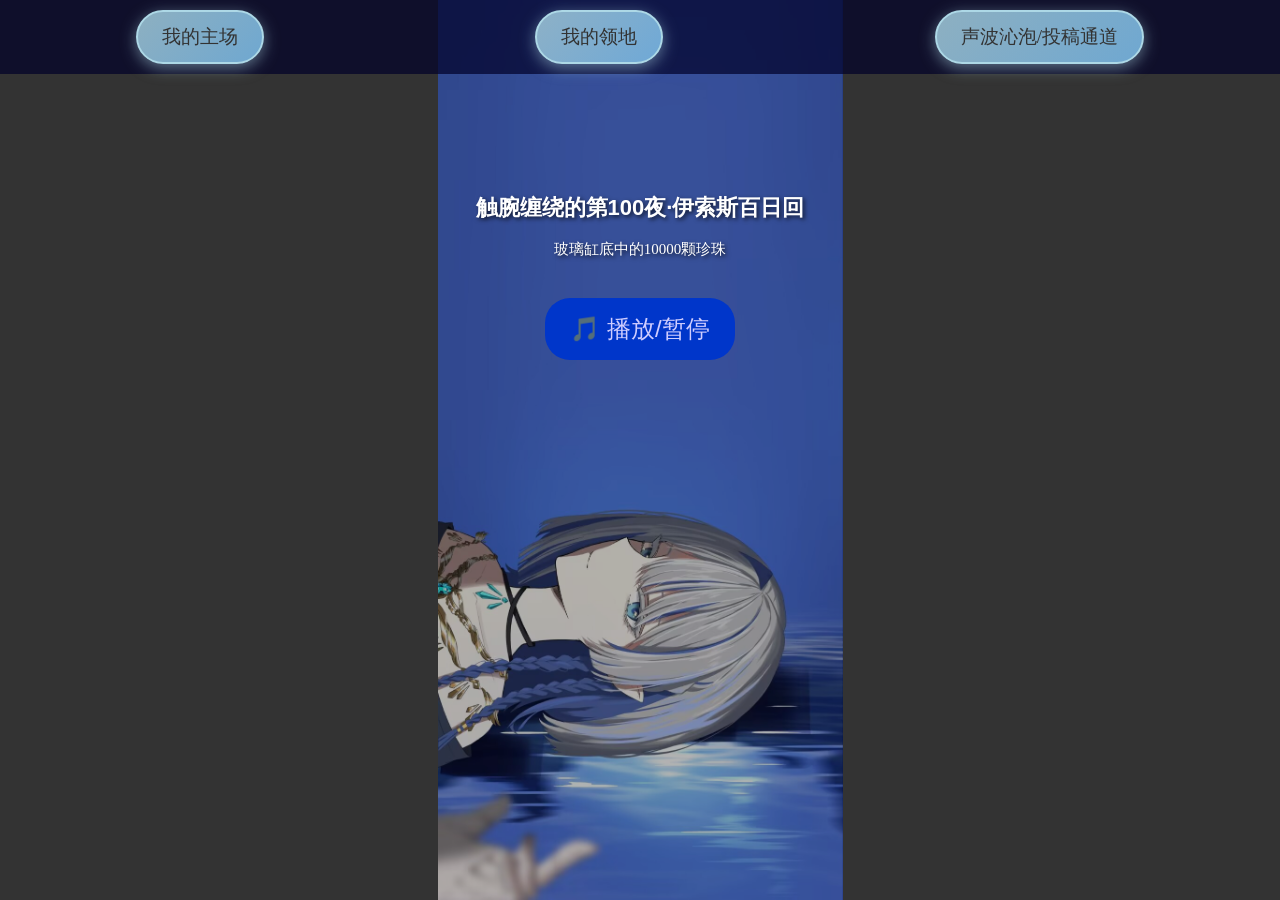
==== index.html @ 1dc284d5 "Add files via upload" ====
<!DOCTYPE html>
<html>
<head>
    <meta charset="UTF-8">
    <title>Isoth</title>
    <link rel="stylesheet" href="style.css">
</head>
<body>
    <!-- 导航按钮 -->
    <div class="nav-buttons">
        <a href="https://live.bilibili.com/1742801661/?live_from=86001" class="nav-button">我的主场</a>
        <a href="https://space.bilibili.com/3546723064482658" class="nav-button">我的领地</a>
        <a href="https://pome.vip/ISOTH910" class="nav-button">声波沁泡/投稿通道</a>
    </div>

    <!-- 背景图片 -->
    <div class="background"></div>

    <!-- 内容容器 -->
    <div class="content">
        <h1 class="title">触腕缠绕的第100夜·伊索斯百日回</h1>
        <p class="text">玻璃缸底中的10000颗珍珠</p>
        
        <!-- 音乐播放器 -->
        <div class="music-control">
            <audio id="bgm" loop>
                <source src="music.mp3" type="audio/mpeg">
                您的浏览器不支持音频播放
            </audio>
            <button onclick="toggleMusic()">🎵 播放/暂停</button>
        </div>
    </div>

    <script>
        // 控制音乐播放
        function toggleMusic() {
            const audio = document.getElementById("bgm");
            if (audio.paused) {
                audio.play();
            } else {
                audio.pause();
            }
        }

        // 动态调整字体大小
        function adjustFontSize() {
            const background = document.querySelector('.background');
            const title = document.querySelector('.title');
            const text = document.querySelector('.text');
            
            // 仅针对电脑端横屏(宽度>=1024px)
            if (window.innerWidth >= 1024) {
                const bgWidth = background.offsetWidth;
                const bgHeight = background.offsetHeight;
                const ratio = bgWidth / bgHeight;
                
                // 根据背景图片比例调整字体大小
                if (ratio > 1.5) {
                    title.style.fontSize = '20px';
                    text.style.fontSize = '14px';
                } else if (ratio > 1.2) {
                    title.style.fontSize = '22px';
                    text.style.fontSize = '15px';
                }
            }
        }
        
        // 页面加载和窗口大小变化时执行
        window.addEventListener('load', adjustFontSize);
        window.addEventListener('resize', adjustFontSize);
    </script>
</body>
</html>
---- style.css ----
/* 背景图片全屏覆盖 */
body {
    margin: 0;
    height: 100vh;
    overflow: hidden;
}

.background {
    position: fixed;
    top: 0;
    left: 0;
    width: 100%;
    height: 100%;
    background: url('bg.jpg') no-repeat center center;
    background-size: cover;
    filter: brightness(0.7); /* 降低背景亮度，提高文字可读性 */
    z-index: -1;
}

/* 电脑端适配 */
@media (min-width: 1024px) {
    .background {
        background-size: contain;
        background-color: rgba(0,0,0,0.8);
    }
    
    .content {
        padding-top: 5vh;
        max-width: 400px;
        margin: 0 auto;
    }
    
    .title {
        font-size: 24px;
        line-height: 1.2;
        margin-bottom: 2vh;
        max-width: 80%;
    }
    
    .text {
        font-size: 16px;
        line-height: 1.4;
        max-width: 80%;
    }
    
    .nav-button {
        padding: 6px 12px;
        font-size: 0.9em;
        margin: 0 10px;
    }
}

/* 内容居中 */
.content {
    position: relative;
    text-align: center;
    padding-top: 20vh;
    padding-bottom: 20vh;
    color: white;
    text-shadow: 2px 2px 4px rgba(0,0,0,0.7);
}

.title {
    font-size: 3rem;
    font-family: 'Arial', sans-serif;
    line-height: 1.2;
    max-width: 100%;
}

.text {
    font-size: 2rem;
    margin: 2vh auto;
    max-width: 100%;
    line-height: 1.4;
}

/* 导航按钮样式 */
.nav-buttons {
    position: fixed;
    top: 0;
    left: 0;
    width: 100%;
    display: flex;
    justify-content: space-around;
    padding: 10px 0;
    background: rgba(0, 0, 40, 0.7);
    z-index: 100;
}

.nav-button {
    padding: 12px 24px;
    margin: 0;
    font-size: 1.2em;
    background: linear-gradient(135deg, rgba(173, 216, 230, 0.8), rgba(135, 206, 250, 0.8));
    border: 2px solid #add8e6;
    border-radius: 30px;
    color: #333;
    text-decoration: none;
    transition: all 0.3s ease;
    box-shadow: 0 4px 15px rgba(173, 216, 230, 0.5);
}

.nav-button:hover {
    background: linear-gradient(135deg, rgba(135, 206, 250, 0.8), rgba(173, 216, 230, 0.8));
    transform: translateY(-3px);
    box-shadow: 0 6px 20px rgba(135, 206, 250, 0.7);
}

/* 音乐按钮样式 */
.music-control button {
    padding: 15px 25px;
    font-size: 1.5em;
    background: rgb(0, 54, 202);
    border: none;
    border-radius: 25px;
    color: rgba(207, 205, 255, 0.999);
    cursor: pointer;
    margin-top: 20px;
}

/* 手机竖屏适配 */
@media (max-width: 768px) and (orientation: portrait) {
    .title {
        font-size: 3.5rem;
    }
    
    .text {
        font-size: 2.5rem;
    }
    
    .music-control button {
        padding: 20px 30px;
        font-size: 2em;
    }
    
    .nav-button {
        padding: 25px 35px;
        font-size: 1.8em;
        margin: 0 5px;
    }
}
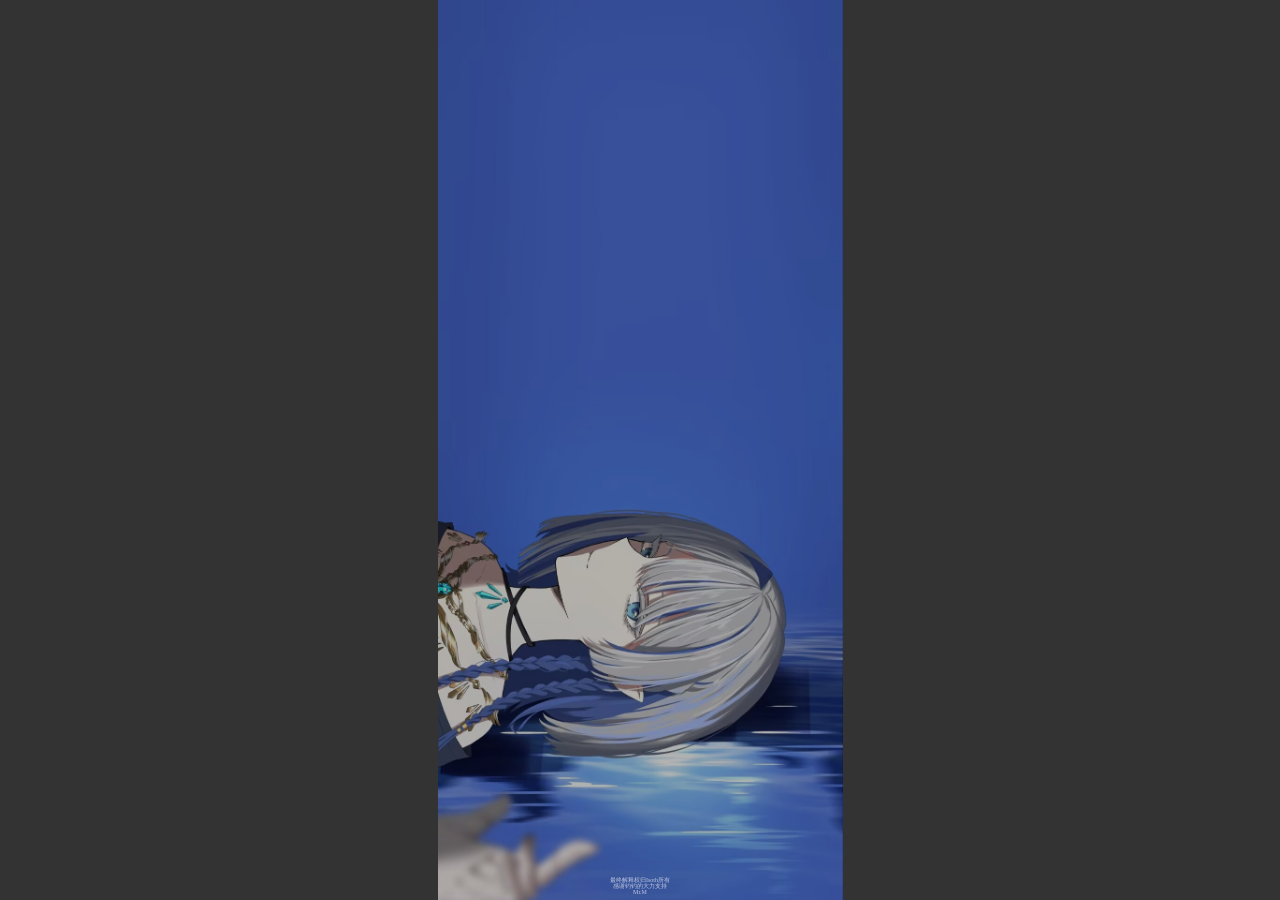
==== commit 3f8faecb: "Add files via upload" ====
--- a/index.html
+++ b/index.html
@@ -2,14 +2,20 @@
 <html>
 <head>
     <meta charset="UTF-8">
-    <title>Isoth</title>
+    <meta name="viewport" content="width=device-width, initial-scale=1.0">
+    <title>Mommy and the Queen: Isoth</title>
     <link rel="stylesheet" href="style.css">
 </head>
 <body>
+    <!-- 加载动画 -->
+    <div class="loader">
+        <div class="loader-inner"></div>
+    </div>
+    
     <!-- 导航按钮 -->
     <div class="nav-buttons">
-        <a href="https://live.bilibili.com/1742801661/?live_from=86001" class="nav-button">我的主场</a>
-        <a href="https://space.bilibili.com/3546723064482658" class="nav-button">我的领地</a>
+        <a href="https://live.bilibili.com/1742801661/?live_from=86001" class="nav-button">出没海域</a>
+        <a href="https://space.bilibili.com/3546723064482658" class="nav-button">章鱼保护区</a>
         <a href="https://pome.vip/ISOTH910" class="nav-button">声波沁泡/投稿通道</a>
     </div>
 
@@ -18,8 +24,9 @@
 
     <!-- 内容容器 -->
     <div class="content">
-        <h1 class="title">触腕缠绕的第100夜·伊索斯百日回</h1>
-        <p class="text">玻璃缸底中的10000颗珍珠</p>
+        <h1 class="title">触腕缠绕的第101夜 <br>伊索斯百日回</h1>
+        
+        <p class="text">欢迎玻璃缸底中的10000颗珍珠</p>
         
         <!-- 音乐播放器 -->
         <div class="music-control">
@@ -27,26 +34,101 @@
                 <source src="music.mp3" type="audio/mpeg">
                 您的浏览器不支持音频播放
             </audio>
-            <button onclick="toggleMusic()">🎵 播放/暂停</button>
+            <button onclick="toggleMusic()" class="music-icon">🎵</button>
+            <div id="boat" class="boat">⛵</div>
+            <button id="octopusSound" class="octopus-sound-button" style="display:none;">梦之乐章</button>
         </div>
+    </div>
+    
+    <!-- 海底梦境文字 -->
+    <div class="dream-text">
+        <p>盘旋于梦境不愿离去的触须，紧紧地缠绕于访客脖颈的梦境之主，并不打算让客人安然而归...</p>
     </div>
 
     <script>
+        // 页面加载完成后隐藏加载动画
+        window.addEventListener('load', function() {
+            setTimeout(function() {
+                document.querySelector('.loader').style.opacity = '0';
+                setTimeout(function() {
+                    document.querySelector('.loader').style.display = 'none';
+                    
+                    // 显示内容区域动画
+                    document.querySelector('.content').classList.add('show');
+                    document.querySelector('.nav-buttons').classList.add('show');
+                    document.querySelector('.music-control button').classList.add('show');
+                }, 500);
+            }, 1000);
+        });
+        
         // 控制音乐播放
         function toggleMusic() {
             const audio = document.getElementById("bgm");
+            const musicIcon = document.querySelector('.music-icon');
             if (audio.paused) {
                 audio.play();
+                musicIcon.classList.add('playing');
+                
+                // 每次播放时显示小船和按钮
+                const boat = document.getElementById('boat');
+                const octopusSoundBtn = document.getElementById('octopusSound');
+                boat.style.display = 'block';
+                boat.classList.add('boat-animation');
+                setTimeout(() => {
+                    octopusSoundBtn.style.display = 'block';
+                    octopusSoundBtn.classList.add('show');
+                }, 500);
             } else {
                 audio.pause();
+                musicIcon.classList.remove('playing');
             }
         }
+        
+        // 点击章鱼之音按钮
+        document.getElementById('octopusSound').addEventListener('click', function() {
+            document.querySelector('.content').style.display = 'none';
+            document.querySelector('.dream-text').style.display = 'none';
+            
+            // 创建音乐列表容器
+            const musicListContainer = document.createElement('div');
+            musicListContainer.className = 'music-list-container';
+            
+            // 添加返回按钮
+            const backButton = document.createElement('button');
+            backButton.className = 'back-button';
+            backButton.textContent = '返回';
+            backButton.addEventListener('click', function() {
+                document.querySelector('.content').style.display = 'block';
+                document.querySelector('.dream-text').style.display = 'block';
+                musicListContainer.remove();
+            });
+            
+            // 添加音乐列表
+            const musicList = document.createElement('div');
+            musicList.className = 'music-list';
+            
+            const songs = ['撒野', '棠梨煎雪', '舞女泪', '漂洋过海来看你', '大家一起喜洋洋', '易燃易爆炸', '好运来', '我是你的小狗', '爱的回归线', '故梦', '人是＿', '味道', '达拉崩吧', '漠河舞厅', '闰猹抄', '琴师', '繁华唱遍', '我的一个道姑朋友', '君临天下', '生如逆旅', '白羊', '红豆', '遇见', '体面', '大氿歌', '讲真的', '红玫瑰', '南山南', '当你老了', '我要你', '说散就散', '别找我麻烦', '奇妙能力歌', '光年之外', '来自天堂的魔鬼', '至少还有你', '没那么简单', '母系社会', '有形的翅膀', '隐形的翅膀', '淋雨一直走', 'Fly me to the moon', 'Dance Monkey', 'Let it go', 'Show Yourself', 'Young And Beautiful', 'Close to you', 'Black Bheep', 'Bad Guy', 'whataya want from me'];
+            
+            songs.forEach(song => {
+                const songItem = document.createElement('div');
+                songItem.className = 'song-item';
+                songItem.textContent = song;
+                musicList.appendChild(songItem);
+            });
+            
+            musicListContainer.appendChild(backButton);
+            musicListContainer.appendChild(musicList);
+            document.body.appendChild(musicListContainer);
+        });
 
         // 动态调整字体大小
         function adjustFontSize() {
             const background = document.querySelector('.background');
             const title = document.querySelector('.title');
             const text = document.querySelector('.text');
+            const musicBtn = document.querySelector('.music-control button');
+            const navButtons = document.querySelectorAll('.nav-button');
+            const navContainer = document.querySelector('.nav-buttons');
             
             // 仅针对电脑端横屏(宽度>=1024px)
             if (window.innerWidth >= 1024) {
@@ -56,11 +138,25 @@
                 
                 // 根据背景图片比例调整字体大小
                 if (ratio > 1.5) {
-                    title.style.fontSize = '20px';
-                    text.style.fontSize = '14px';
+                    title.style.fontSize = '22x';
+                    text.style.fontSize = '17px';
+                    musicBtn.style.fontSize = '0.8em';
+                    musicBtn.style.padding = '8px 16px';
+                    navButtons.forEach(btn => {
+                        btn.style.fontSize = '0.9em';
+                        btn.style.padding = '9px 11px';
+                    });
+                    navContainer.style.padding = '7px 0';
                 } else if (ratio > 1.2) {
-                    title.style.fontSize = '22px';
-                    text.style.fontSize = '15px';
+                    title.style.fontSize = '24px';
+                    text.style.fontSize = '18px';
+                    musicBtn.style.fontSize = '0.9em';
+                    musicBtn.style.padding = '10px 18px';
+                    navButtons.forEach(btn => {
+                        btn.style.fontSize = '1em';
+                        btn.style.padding = '11px 15px';
+                    });
+                    navContainer.style.padding = '9px 0';
                 }
             }
         }
@@ -69,5 +165,12 @@
         window.addEventListener('load', adjustFontSize);
         window.addEventListener('resize', adjustFontSize);
     </script>
+    
+    <!-- 版权信息 -->
+    <div class="copyright">
+        最终解释权归Isoth所有<br>
+        感谢钓钓的大力支持<br>
+        Mr.M
+    </div>
 </body>
 </html>
--- a/style.css
+++ b/style.css
@@ -5,6 +5,30 @@
     overflow: hidden;
 }
 
+/* 加载动画样式 */
+.loader {
+    position: fixed;
+    top: 0;
+    left: 0;
+    width: 100%;
+    height: 100%;
+    background: rgba(0, 0, 40, 0.9);
+    display: flex;
+    justify-content: center;
+    align-items: center;
+    z-index: 999;
+    transition: opacity 0.5s ease;
+}
+
+.loader-inner {
+    width: 80px;
+    height: 80px;
+    border: 8px solid rgba(173, 216, 230, 0.3);
+    border-radius: 50%;
+    border-top-color: #add8e6;
+    animation: spin 1s linear infinite;
+}
+
 .background {
     position: fixed;
     top: 0;
@@ -47,6 +71,26 @@
         padding: 6px 12px;
         font-size: 0.9em;
         margin: 0 10px;
+    }
+    
+    .music-icon {
+        position: fixed;
+        top: 60px;
+        right: 20px;
+        width: 40px;
+        height: 40px;
+        border-radius: 50%;
+        background: rgba(0, 0, 40, 0.8);
+        display: flex;
+        justify-content: center;
+        align-items: center;
+        cursor: pointer;
+        z-index: 100;
+        transition: transform 0.3s ease;
+    }
+    
+    .music-icon.playing {
+        animation: spin 2s linear infinite;
     }
 }
 
@@ -58,10 +102,18 @@
     padding-bottom: 20vh;
     color: white;
     text-shadow: 2px 2px 4px rgba(0,0,0,0.7);
+    opacity: 0;
+    transform: translateY(20px);
+    transition: opacity 0.8s ease, transform 0.8s ease;
+}
+
+.content.show {
+    opacity: 1;
+    transform: translateY(0);
 }
 
 .title {
-    font-size: 3rem;
+    font-size: 24px;
     font-family: 'Arial', sans-serif;
     line-height: 1.2;
     max-width: 100%;
@@ -74,6 +126,178 @@
     line-height: 1.4;
 }
 
+/* 海底梦境文字样式 */
+.dream-text {
+    position: fixed;
+    bottom: 10%;
+    left: 0;
+    width: 100%;
+    text-align: center;
+    opacity: 0;
+    transform: translateY(50px);
+    animation: bubbleUp 8s ease-in-out infinite;
+}
+
+.dream-text p {
+    font-size: 1.5rem;
+    font-family: 'Arial', sans-serif;
+    color: #add8e6;
+    text-shadow: 0 0 10px rgba(173, 216, 230, 0.8), 0 0 20px rgba(135, 206, 250, 0.6);
+    background: linear-gradient(90deg, #add8e6, #87cefa, #add8e6);
+    -webkit-background-clip: text;
+    background-clip: text;
+    -webkit-text-fill-color: transparent;
+    animation: glow 2s ease-in-out infinite alternate;
+}
+
+@keyframes bubbleUp {
+    0% {
+        opacity: 0;
+        transform: translateY(50px);
+    }
+    20% {
+        opacity: 1;
+    }
+    80% {
+        opacity: 1;
+    }
+    100% {
+        opacity: 0;
+        transform: translateY(-100px);
+    }
+}
+
+@keyframes glow {
+    from {
+        text-shadow: 0 0 10px rgba(173, 216, 230, 0.8), 0 0 20px rgba(135, 206, 250, 0.6);
+    }
+    to {
+        text-shadow: 0 0 15px rgba(173, 216, 230, 0.9), 0 0 25px rgba(135, 206, 250, 0.7), 0 0 30px rgba(135, 206, 250, 0.5);
+    }
+}
+
+/* 小船动画 - 从屏幕左侧(-100px)移动到右侧(200px) */
+.boat {
+    position: fixed;
+    left: -100px; /* 初始位置在屏幕左侧外 */
+    top: 80px;    /* 距离顶部80像素 */
+    font-size: 30px;
+    display: none; /* 默认隐藏 */
+    z-index: 100; /* 确保在顶层显示 */
+}
+
+/* 小船浮动动画 - 持续2秒，缓出效果 */
+.boat-animation {
+    animation: boatFloat 2s ease-out forwards;
+}
+
+/* 小船动画关键帧 */
+@keyframes boatFloat {
+    0% { transform: translateX(-100px); } /* 起始位置 */
+    100% { transform: translateX(200px); } /* 结束位置 */
+}
+
+/* 音乐列表容器样式 */
+.music-list-container {
+    position: fixed;
+    top: 0;
+    left: 0;
+    width: 100%;
+    height: 100%;
+    background: rgba(0, 0, 40, 0.9);
+    z-index: 1000;
+    display: flex;
+    flex-direction: column;
+    align-items: center;
+    padding-top: 20px;
+}
+
+/* 返回按钮样式 */
+.back-button {
+    padding: 10px 20px;
+    background: linear-gradient(135deg, rgba(173, 216, 230, 0.8), rgba(135, 206, 250, 0.8));
+    border: 2px solid #add8e6;
+    border-radius: 30px;
+    color: #333;
+    font-size: 1em;
+    cursor: pointer;
+    margin-bottom: 20px;
+    transition: all 0.3s ease;
+}
+
+.back-button:hover {
+    background: linear-gradient(135deg, rgba(135, 206, 250, 0.8), rgba(173, 216, 230, 0.8));
+    transform: translateY(-3px);
+}
+
+/* 音乐列表样式 */
+.music-list {
+    width: 80%;
+    max-width: 500px;
+    height: 70vh;
+    overflow-y: auto;
+    background: rgba(255, 255, 255, 0.1);
+    border-radius: 10px;
+    padding: 10px;
+}
+
+/* 歌曲项样式 */
+.song-item {
+    padding: 15px;
+    margin: 5px 0;
+    background: rgba(173, 216, 230, 0.2);
+    border-radius: 5px;
+    color: white;
+    font-size: 1.1em;
+    text-align: center;
+    cursor: pointer;
+    transition: all 0.2s ease;
+}
+
+.song-item:hover {
+    background: rgba(173, 216, 230, 0.4);
+    transform: scale(1.02);
+}
+
+/* 章鱼按钮浮动动画关键帧 */
+@keyframes octopusFloat {
+    0% { transform: translateX(-100px); } /* 起始位置 */
+    80% { transform: translateX(100px); } /* 主要移动阶段 */
+    100% { transform: translateX(100px); } /* 最终停留位置 */
+}
+
+/* 章鱼之音按钮 - 海洋主题风格 */
+.octopus-sound-button {
+    position: fixed;
+    left: -100px;
+    top: 57px;
+    padding: 12px 24px;
+    background: linear-gradient(135deg, #ff00ff, #9400d3); /* 紫色渐变背景 */
+    color: white;
+    border: 4px solid #00ffff; /* 青色边框 */
+    border-radius: 30px;
+    cursor: pointer;
+    z-index: 100;
+    transition: all 0.3s ease;
+    box-shadow: 0 4px 15px rgba(255, 0, 255, 0.7); /* 紫色阴影 */
+    display: none;
+    animation: octopusFloat 3s ease-out forwards;
+    font-weight: bold;
+    text-shadow: 0 1px 2px rgba(0,0,0,0.3);
+}
+
+/* 鼠标悬停效果 
+.octopus-sound-button:hover {
+    background: linear-gradient(135deg, #1E90FF, #4169E1); /* 深色渐变 *//*
+    transform: translateY(-5px) scale(1.1); /* 更明显的悬停效果 *//*
+    box-shadow: 0 8px 25px rgba(65, 105, 225, 0.9); /* 更强的阴影 */
+/*}*/
+
+
+.octopus-animation {
+    animation: boatFloat 2s ease-out forwards;
+}
+
 /* 导航按钮样式 */
 .nav-buttons {
     position: fixed;
@@ -85,6 +309,14 @@
     padding: 10px 0;
     background: rgba(0, 0, 40, 0.7);
     z-index: 100;
+    opacity: 0;
+    transform: translateY(-50px);
+    transition: opacity 0.8s ease, transform 0.8s ease;
+}
+
+.nav-buttons.show {
+    opacity: 1;
+    transform: translateY(0);
 }
 
 .nav-button {
@@ -110,32 +342,89 @@
 .music-control button {
     padding: 15px 25px;
     font-size: 1.5em;
-    background: rgb(0, 54, 202);
-    border: none;
+    background: rgba(255, 238, 110, 0.747);
+    border: 2px solid #ff8c00; /* 橙色边框 */
     border-radius: 25px;
-    color: rgba(207, 205, 255, 0.999);
+    color: rgba(82, 243, 208, 0.999);
     cursor: pointer;
     margin-top: 20px;
-}
-
-/* 手机竖屏适配 */
-@media (max-width: 768px) and (orientation: portrait) {
+    opacity: 0;
+    transform: scale(0.8);
+    transition: opacity 0.8s ease, transform 0.8s ease;
+}
+
+.music-control button.show {
+    opacity: 1;
+    transform: scale(1);
+}
+
+/* 底部版权信息 */
+.copyright {
+    position: fixed;
+    bottom: 5px;
+    left: 0;
+    width: 100%;
+    color: white;
+    font-size: 6px;
+    text-align: center;
+    line-height: 1;
+    opacity: 0.7;
+    z-index: 100;
+}
+
+/* 手机竖屏适配 - 针对屏幕宽度小于768px且竖屏比例的设备 */
+@media (max-width: 768px) and (max-aspect-ratio: 1/1) {
+    /* 标题字体大小调整为3.5rem，确保在手机上清晰可见 */
     .title {
-        font-size: 3.5rem;
-    }
-    
+        font-size: 2rem;
+    }
+    
+    /* 正文字体大小调整为2.5rem，提高可读性 */
     .text {
-        font-size: 2.5rem;
-    }
-    
+        font-size: 1rem;
+    }
+    
+    /* 音乐播放按钮样式，保持原有大小 */
     .music-control button {
-        padding: 20px 30px;
-        font-size: 2em;
-    }
-    
+        padding: 10px 18px;
+        font-size: 1em;
+    }
+    
+    .music-icon {
+        position: fixed;
+        top: 60px;
+        right: 20px;
+        width: 40px;
+        height: 40px;
+        border-radius: 50%;
+        background: rgba(0, 0, 40, 0.8);
+        display: flex;
+        justify-content: center;
+        align-items: center;
+        cursor: pointer;
+        z-index: 100;
+        transition: transform 0.3s ease;
+    }
+    
+    .music-icon.playing {
+        animation: spin 2s linear infinite;
+    }
+    
+    @keyframes spin {
+        from { transform: rotate(0deg); }
+        to { transform: rotate(360deg); }
+    }
+    
+    /* 导航栏容器样式，减小上下内边距从15px到12px */
+    .nav-buttons {
+        padding: 6px 0; /* 减小内边距 */
+        background: rgba(0, 0, 40, 0.8); /* 半透明深蓝色背景 */
+    }
+    
+    /* 导航按钮样式，减小尺寸 */
     .nav-button {
-        padding: 25px 35px;
-        font-size: 1.8em;
-        margin: 0 5px;
+        padding: 6px 8px; /* 减小内边距 */
+        font-size: 0.7em; /* 减小字体大小 */
+        margin: 0 10px; /* 保持左右外边距 */
     }
 }
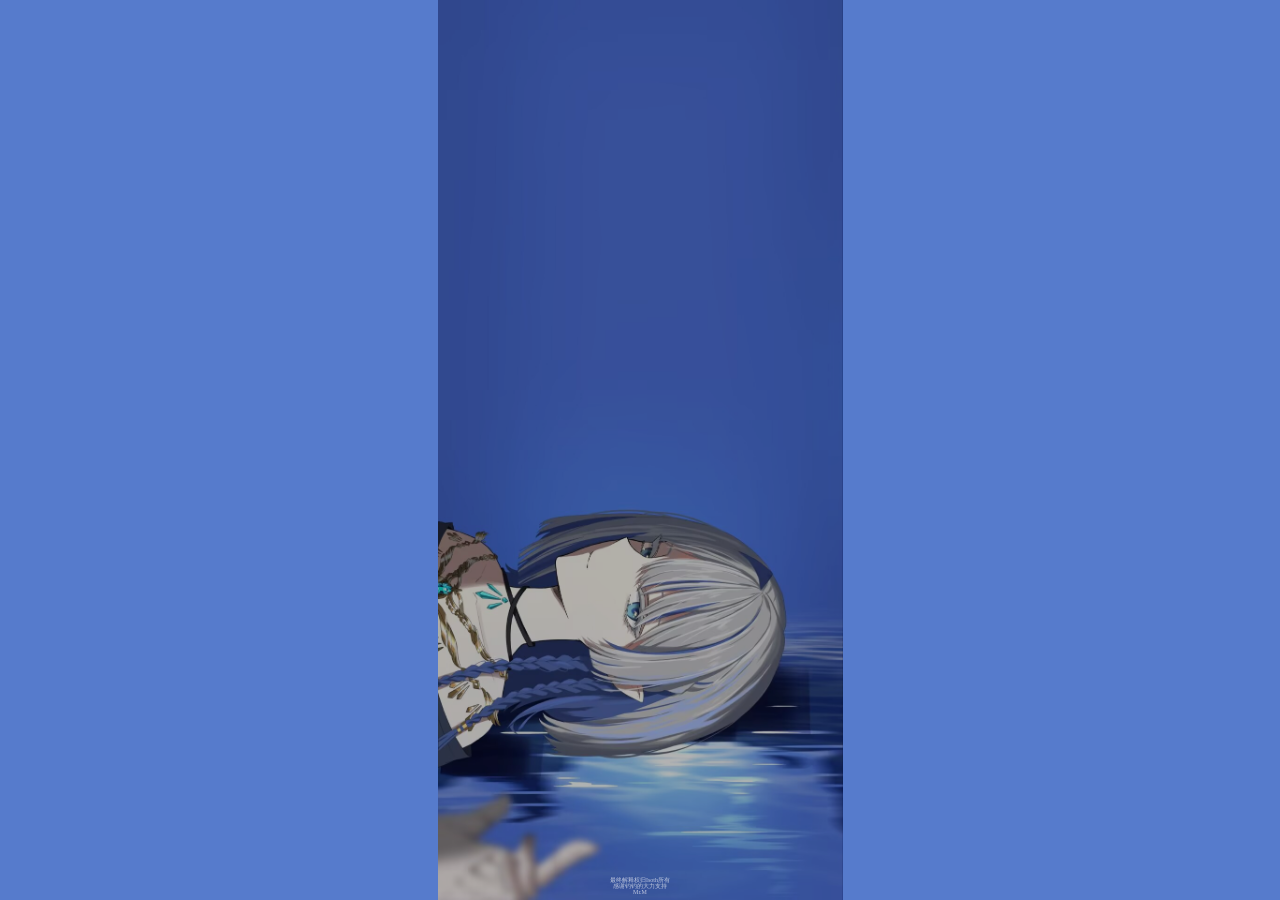
==== commit bf2c28c5: "Add files via upload" ====
--- a/index.html
+++ b/index.html
@@ -4,7 +4,8 @@
     <meta charset="UTF-8">
     <meta name="viewport" content="width=device-width, initial-scale=1.0">
     <title>Mommy and the Queen: Isoth</title>
-    <link rel="stylesheet" href="style.css">
+    <link rel="icon" href="head-Photoroom.png">
+    <link rel="stylesheet" href="style.css?v=1.1.17">
 </head>
 <body>
     <!-- 加载动画 -->
@@ -21,17 +22,41 @@
 
     <!-- 背景图片 -->
     <div class="background"></div>
+    
+    <!-- 相册按钮 -->
+    <button id="albumButton" class="album-button">纪念照</button>
+    
+    <!-- 相册弹窗 -->
+    <div id="albumModal" class="album-modal">
+        <div class="album-content">
+            <span class="close-album">&times;</span>
+            <img src="mommy10000.webp" alt="Mommy 10000" class="album-image">
+            <p class="album-caption">据传言，章鱼曾表示，这张图出来的有点太晚了....</p>
+        </div>
+    </div>
 
     <!-- 内容容器 -->
     <div class="content">
         <h1 class="title">触腕缠绕的第101夜 <br>伊索斯百日回</h1>
         
         <p class="text">欢迎玻璃缸底中的10000颗珍珠</p>
+        <div class="celebration-text" onclick="showConfetti()">庆贺圆满结束!<!DOCTYPE html>
+        <html lang="en">
+        <head>
+            <meta charset="UTF-8">
+            <meta name="viewport" content="width=device-width, initial-scale=1.0">
+            <title>Document</title>
+        </head>
+        <body>
+            
+        </body>
+        </html></div>
+        <button id="jumpButton" class="jump-button" style="display:none;">【回放】百日·纪念与起点</button>
         
         <!-- 音乐播放器 -->
         <div class="music-control">
             <audio id="bgm" loop>
-                <source src="music.mp3" type="audio/mpeg">
+                <source src="Havana.mp3" type="audio/mpeg">
                 您的浏览器不支持音频播放
             </audio>
             <button onclick="toggleMusic()" class="music-icon">🎵</button>
@@ -57,6 +82,8 @@
                     document.querySelector('.content').classList.add('show');
                     document.querySelector('.nav-buttons').classList.add('show');
                     document.querySelector('.music-control button').classList.add('show');
+                    document.querySelector('.album-button').classList.add('show');
+                    document.querySelector('.album-button').style.opacity = '1';
                 }, 500);
             }, 1000);
         });
@@ -68,7 +95,7 @@
             if (audio.paused) {
                 audio.play();
                 musicIcon.classList.add('playing');
-                
+                /*
                 // 每次播放时显示小船和按钮
                 const boat = document.getElementById('boat');
                 const octopusSoundBtn = document.getElementById('octopusSound');
@@ -78,6 +105,7 @@
                     octopusSoundBtn.style.display = 'block';
                     octopusSoundBtn.classList.add('show');
                 }, 500);
+                */
             } else {
                 audio.pause();
                 musicIcon.classList.remove('playing');
@@ -121,12 +149,73 @@
             document.body.appendChild(musicListContainer);
         });
 
+        // 显示彩带效果
+        function showConfetti() {
+            // 创建左右两侧彩带容器
+            const leftConfetti = document.createElement('div');
+            leftConfetti.className = 'confetti left';
+            const rightConfetti = document.createElement('div');
+            rightConfetti.className = 'confetti right';
+            
+            // 添加彩带元素
+            for (let i = 0; i < 50; i++) {
+                const piece = document.createElement('div');
+                piece.className = 'confetti-piece';
+                piece.style.backgroundColor = `hsl(${Math.random() * 360}, 100%, 50%)`;
+                piece.style.left = `${Math.random() * 100}%`;
+                piece.style.animationDuration = `${1 + Math.random() * 3}s`;
+                piece.style.animationDelay = `${Math.random() * 2}s`;
+                
+                if (i % 2 === 0) {
+                    leftConfetti.appendChild(piece.cloneNode());
+                } else {
+                    rightConfetti.appendChild(piece.cloneNode());
+                }
+            }
+            
+            // 添加到页面
+            document.body.appendChild(leftConfetti);
+            document.body.appendChild(rightConfetti);
+            
+            // 显示跳转按钮
+            const jumpButton = document.getElementById('jumpButton');
+            jumpButton.style.display = 'block';
+            
+            // 添加点击事件
+            jumpButton.addEventListener('click', function() {
+                window.location.href = 'https://www.bilibili.com/video/BV1o2LPzhExH/?share_source=copy_web&vd_source=031507135b1f928c001a59f0c9138bf2';
+            });
+            
+            // 3秒后移除彩带
+            setTimeout(() => {
+                leftConfetti.remove();
+                rightConfetti.remove();
+            }, 3000);
+        }
+        
+        // 相册按钮交互逻辑
+        document.getElementById('albumButton').addEventListener('click', function() {
+            document.getElementById('albumModal').style.display = 'block';
+        });
+        
+        document.querySelector('.close-album').addEventListener('click', function() {
+            document.getElementById('albumModal').style.display = 'none';
+        });
+        
+        // 点击弹窗外部关闭相册
+        window.addEventListener('click', function(event) {
+            if (event.target === document.getElementById('albumModal')) {
+                document.getElementById('albumModal').style.display = 'none';
+            }
+        });
+        
         // 动态调整字体大小
         function adjustFontSize() {
             const background = document.querySelector('.background');
             const title = document.querySelector('.title');
             const text = document.querySelector('.text');
-            const musicBtn = document.querySelector('.music-control button');
+            const musicBtn = document.querySelector('.music-icon');
+            const albumBtn = document.querySelector('.album-button');
             const navButtons = document.querySelectorAll('.nav-button');
             const navContainer = document.querySelector('.nav-buttons');
             
@@ -140,8 +229,8 @@
                 if (ratio > 1.5) {
                     title.style.fontSize = '22x';
                     text.style.fontSize = '17px';
-                    musicBtn.style.fontSize = '0.8em';
-                    musicBtn.style.padding = '8px 16px';
+                    musicBtn.style.fontSize = albumBtn.style.fontSize = '0.8em';
+                    musicBtn.style.padding = albumBtn.style.padding = '8px 16px';
                     navButtons.forEach(btn => {
                         btn.style.fontSize = '0.9em';
                         btn.style.padding = '9px 11px';
@@ -150,8 +239,8 @@
                 } else if (ratio > 1.2) {
                     title.style.fontSize = '24px';
                     text.style.fontSize = '18px';
-                    musicBtn.style.fontSize = '0.9em';
-                    musicBtn.style.padding = '10px 18px';
+                    musicBtn.style.fontSize = albumBtn.style.fontSize = '0.9em';
+                    musicBtn.style.padding = albumBtn.style.padding = '10px 18px';
                     navButtons.forEach(btn => {
                         btn.style.fontSize = '1em';
                         btn.style.padding = '11px 15px';
--- a/style.css
+++ b/style.css
@@ -45,7 +45,7 @@
 @media (min-width: 1024px) {
     .background {
         background-size: contain;
-        background-color: rgba(0,0,0,0.8);
+        background-color: rgba(0, 81, 255, 0.664);
     }
     
     .content {
@@ -126,6 +126,86 @@
     line-height: 1.4;
 }
 
+/* 相册按钮样式 */
+.album-button {
+    position: fixed;
+    top: 60px;
+    left: 20px;
+    padding: 8px 16px;
+    background: rgba(0, 0, 40, 0.8);
+    color: white;
+    border: 1px solid #add8e6;
+    border-radius: 20px;
+    cursor: pointer;
+    z-index: 100;
+    transition: all 0.3s ease;
+    font-size: 16px;
+    opacity: 0;
+    transform: translateY(20px);
+}
+
+.album-button:hover {
+    background: rgba(173, 216, 230, 0.8);
+    color: #000;
+    transform: scale(1.05);
+}
+
+.album-button.show {
+    opacity: 1;
+    transform: translateY(0);
+}
+
+/* 相册弹窗样式 */
+.album-modal {
+    display: none;
+    position: fixed;
+    top: 0;
+    left: 0;
+    width: 100%;
+    height: 100%;
+    background: rgba(0, 0, 0, 0.8);
+    z-index: 200;
+}
+
+.album-content {
+    position: relative;
+    width: 80%;
+    max-width: 800px;
+    margin: 5% auto;
+    padding: 20px;
+    background: rgba(0, 0, 40, 0.9);
+    border: 2px solid #add8e6;
+    border-radius: 10px;
+    box-shadow: 0 0 20px rgba(173, 216, 230, 0.6);
+}
+
+.close-album {
+    position: absolute;
+    top: 10px;
+    right: 20px;
+    color: #add8e6;
+    font-size: 28px;
+    font-weight: bold;
+    cursor: pointer;
+}
+
+.close-album:hover {
+    color: white;
+}
+
+.album-image {
+    width: 100%;
+    height: auto;
+    border-radius: 5px;
+}
+
+.album-caption {
+    margin-top: 10px;
+    font-size: 12px;
+    color: #add8e6;
+    text-align: center;
+}
+
 /* 海底梦境文字样式 */
 .dream-text {
     position: fixed;
@@ -136,6 +216,7 @@
     opacity: 0;
     transform: translateY(50px);
     animation: bubbleUp 8s ease-in-out infinite;
+    animation-delay: 2s; /* 延迟2秒开始动画，等待加载完成 */
 }
 
 .dream-text p {
@@ -173,6 +254,107 @@
     }
     to {
         text-shadow: 0 0 15px rgba(173, 216, 230, 0.9), 0 0 25px rgba(135, 206, 250, 0.7), 0 0 30px rgba(135, 206, 250, 0.5);
+    }
+}
+
+/* 庆祝文字样式 */
+.celebration-text {
+    color: white;
+    font-size: 1.5rem;
+    margin: 2vh auto;
+    cursor: pointer;
+    text-shadow: 0 0 10px rgba(255,255,255,0.8);
+    position: relative;
+    padding: 10px 20px;
+    display: inline-block;
+}
+
+.celebration-text::before {
+    content: '';
+    position: absolute;
+    top: 5px;
+    left: 5px;
+    right: 5px;
+    bottom: 5px;
+    border: 1px solid rgba(255,255,255,0.5);
+    border-radius: 5px;
+    animation: pulse 2s infinite;
+}
+
+@keyframes pulse {
+    0% { transform: scale(1); opacity: 0.7; }
+    50% { transform: scale(1.05); opacity: 1; }
+    100% { transform: scale(1); opacity: 0.7; }
+}
+
+
+/* 流动文字动画 */
+@keyframes flow {
+    0% { background-position: 0% 50%; }
+    100% { background-position: 100% 50%; }
+}
+
+/* 跳转按钮样式 */
+.jump-button {
+    display: block;
+    margin: 1rem auto;
+    padding: 12px 24px;
+    background: linear-gradient(135deg, rgba(30, 144, 255, 0.4), rgba(0, 191, 255, 0.4));
+    color: white;
+    border: none;
+    border-radius: 30px;
+    cursor: pointer;
+    transition: all 0.3s ease;
+    font-weight: bold;
+    box-shadow: 0 4px 15px rgba(30, 144, 255, 0.2);
+    height: auto;
+    min-height: 48px;
+}
+
+.jump-button:hover {
+    background: linear-gradient(135deg, rgba(0, 191, 255, 0.6), rgba(30, 144, 255, 0.6));
+    transform: translateY(-3px) scale(1.05);
+    box-shadow: 0 8px 25px rgba(30, 144, 255, 0.4);
+}
+
+/* 彩带容器样式 */
+.confetti {
+    position: fixed;
+    top: 0;
+    width: 50%;
+    height: 100%;
+    pointer-events: none;
+    z-index: 200;
+}
+
+.confetti.left {
+    left: 0;
+}
+
+.confetti.right {
+    right: 0;
+}
+
+/* 彩带碎片样式 */
+.confetti-piece {
+    position: absolute;
+    width: 10px;
+    height: 10px;
+    opacity: 0;
+    animation: confetti-fall 4s ease-in forwards;
+}
+
+@keyframes confetti-fall {
+    0% {
+        transform: translateY(-100px) rotate(0deg);
+        opacity: 1;
+    }
+    70% {
+        opacity: 1; /* 保持可见 */
+    }
+    100% {
+        transform: translateY(100vh) rotate(360deg);
+        opacity: 0;
     }
 }
 
@@ -403,7 +585,13 @@
         align-items: center;
         cursor: pointer;
         z-index: 100;
-        transition: transform 0.3s ease;
+        transition: all 0.3s ease;
+    }
+    
+    .music-icon:hover {
+        background: rgba(173, 216, 230, 0.8);
+        color: #000;
+        transform: scale(1.05);
     }
     
     .music-icon.playing {
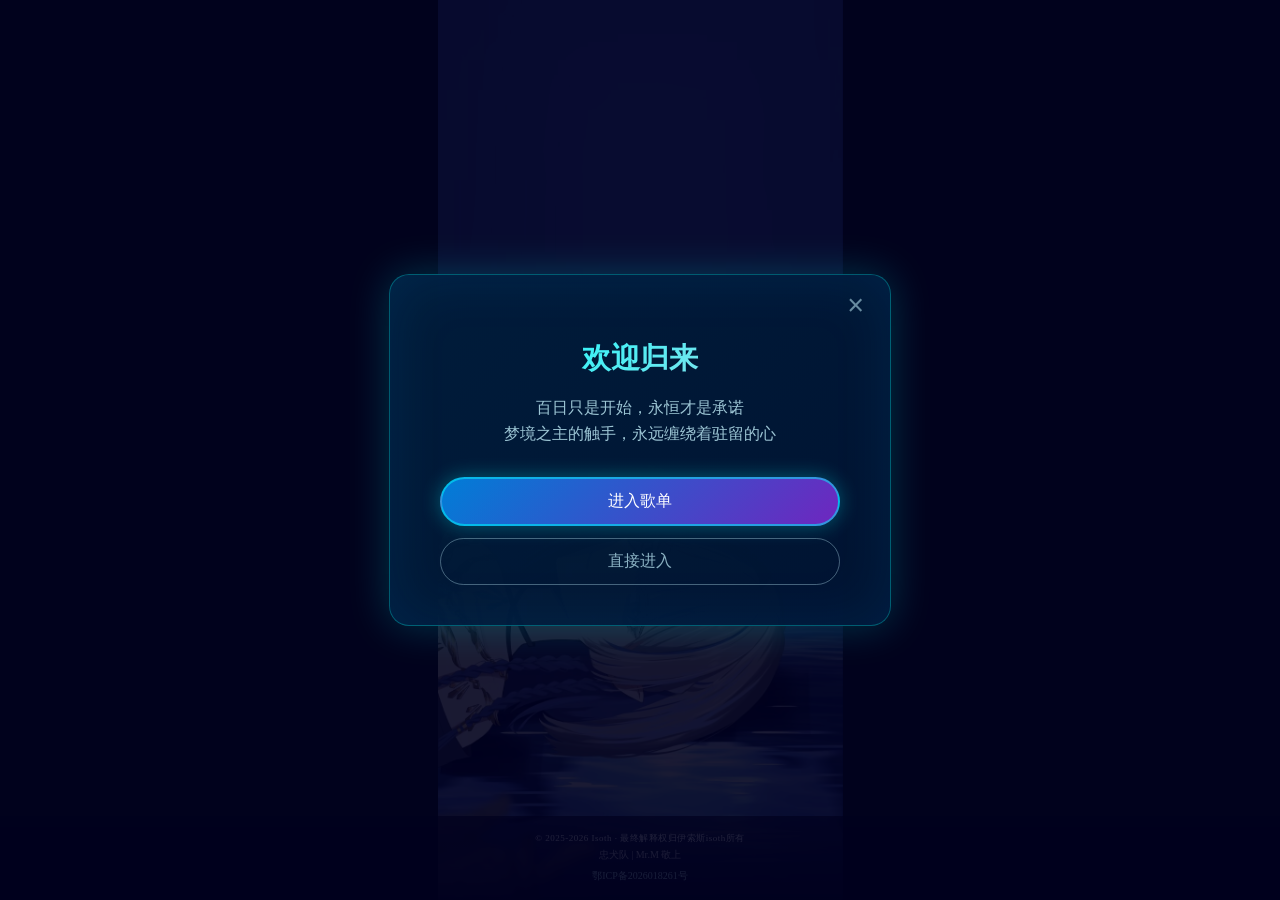
==== commit ddc768d1: "Add files via upload" ====
--- a/index.html
+++ b/index.html
@@ -3,15 +3,32 @@
 <head>
     <meta charset="UTF-8">
     <meta name="viewport" content="width=device-width, initial-scale=1.0">
-    <title>Mommy and the Queen: Isoth</title>
+    <title>伊索斯的永恒梦境 | Isoth</title>
+    <meta name="description" content="百日只是开始，永恒才是承诺。欢迎来到伊索斯的梦境空间，聆听那些缠绕于梦境的旋律。">
     <link rel="icon" href="head-Photoroom.png">
-    <link rel="stylesheet" href="style.css?v=1.1.17">
+    <link rel="stylesheet" href="style.css?v=1.1.20">
 </head>
 <body>
+    <!-- 开屏欢迎弹窗 -->
+    <div class="welcome-modal" id="welcomeModal">
+        <div class="welcome-content">
+            <h2 class="welcome-title">欢迎归来</h2>
+            <p class="welcome-text">百日只是开始，永恒才是承诺<br>梦境之主的触手，永远缠绕着驻留的心</p>
+            <div class="welcome-buttons">
+                <a href="playlist/" class="welcome-btn primary">进入歌单</a>
+                <button class="welcome-btn secondary" onclick="closeWelcome()">直接进入</button>
+            </div>
+            <button class="welcome-close" onclick="closeWelcome()">&times;</button>
+        </div>
+    </div>
+
     <!-- 加载动画 -->
     <div class="loader">
         <div class="loader-inner"></div>
     </div>
+
+    <div class="page-wrapper">
+        <div class="main-content">
     
     <!-- 导航按钮 -->
     <div class="nav-buttons">
@@ -23,8 +40,11 @@
     <!-- 背景图片 -->
     <div class="background"></div>
     
-    <!-- 相册按钮 -->
-    <button id="albumButton" class="album-button">纪念照</button>
+    <!-- 相册和音乐按钮组 -->
+    <div class="top-controls">
+        <button id="albumButton" class="album-button">纪念照</button>
+        <button onclick="toggleMusic()" class="music-icon">🎵</button>
+    </div>
     
     <!-- 相册弹窗 -->
     <div id="albumModal" class="album-modal">
@@ -59,15 +79,21 @@
                 <source src="Havana.mp3" type="audio/mpeg">
                 您的浏览器不支持音频播放
             </audio>
-            <button onclick="toggleMusic()" class="music-icon">🎵</button>
             <div id="boat" class="boat">⛵</div>
             <button id="octopusSound" class="octopus-sound-button" style="display:none;">梦之乐章</button>
         </div>
+        
+        <!-- 歌单入口 -->
+        <a href="playlist/" class="playlist-entry">
+            <span class="playlist-entry-icon">🎶</span>
+            <span class="playlist-entry-text">梦境留声机</span>
+            <span class="playlist-entry-hint">收录了那些缠绕于梦境的旋律</span>
+        </a>
     </div>
     
     <!-- 海底梦境文字 -->
     <div class="dream-text">
-        <p>盘旋于梦境不愿离去的触须，紧紧地缠绕于访客脖颈的梦境之主，并不打算让客人安然而归...</p>
+        <p>盘旋于梦境不愿离去的触手，紧紧地缠绕于访客脖颈的梦境之主，并不打算让客人安然而归...</p>
     </div>
 
     <script>
@@ -84,6 +110,7 @@
                     document.querySelector('.music-control button').classList.add('show');
                     document.querySelector('.album-button').classList.add('show');
                     document.querySelector('.album-button').style.opacity = '1';
+                    document.querySelector('.top-controls .music-icon').classList.add('show');
                 }, 500);
             }, 1000);
         });
@@ -253,13 +280,39 @@
         // 页面加载和窗口大小变化时执行
         window.addEventListener('load', adjustFontSize);
         window.addEventListener('resize', adjustFontSize);
+        
+        // 开屏弹窗控制
+        function closeWelcome() {
+            const modal = document.getElementById('welcomeModal');
+            modal.style.opacity = '0';
+            setTimeout(() => {
+                modal.style.display = 'none';
+            }, 300);
+        }
+        
+        // 检查是否已经访问过（可选：使用 localStorage 记住选择）
+        window.addEventListener('load', function() {
+            // 如果希望只显示一次，可以取消下面的注释
+            // if (localStorage.getItem('visited')) {
+            //     closeWelcome();
+            // }
+        });
     </script>
     
-    <!-- 版权信息 -->
-    <div class="copyright">
-        最终解释权归Isoth所有<br>
-        感谢钓钓的大力支持<br>
-        Mr.M
-    </div>
+        </div><!-- .main-content -->
+        
+        <!-- 版权信息 -->
+        <div class="copyright">
+            <div class="copyright-main">
+                © 2025-2026 Isoth · 最终解释权归伊索斯isoth所有
+            </div>
+            <div class="copyright-credits">
+                忠犬队 | Mr.M 敬上
+            </div>
+            <div class="copyright-icp">
+                <a href="https://beian.miit.gov.cn/" target="_blank" rel="noopener noreferrer">鄂ICP备2026018261号</a>
+            </div>
+        </div>
+    </div><!-- .page-wrapper -->
 </body>
 </html>
--- a/style.css
+++ b/style.css
@@ -1,8 +1,20 @@
 /* 背景图片全屏覆盖 */
 body {
     margin: 0;
-    height: 100vh;
-    overflow: hidden;
+    min-height: 100vh;
+    overflow-x: hidden;
+}
+
+/* 页面包装器 */
+.page-wrapper {
+    display: flex;
+    flex-direction: column;
+    min-height: 100vh;
+}
+
+/* 主内容区 */
+.main-content {
+    flex: 1;
 }
 
 /* 加载动画样式 */
@@ -35,62 +47,295 @@
     left: 0;
     width: 100%;
     height: 100%;
-    background: url('bg.jpg') no-repeat center center;
+    background: url('bg2.jpg') no-repeat center center;
     background-size: cover;
     filter: brightness(0.7); /* 降低背景亮度，提高文字可读性 */
     z-index: -1;
 }
 
-/* 电脑端适配 */
+/* 电脑端适配 - 卡片式布局 */
 @media (min-width: 1024px) {
+    body {
+        overflow: hidden;
+        height: 100vh;
+    }
+    
     .background {
         background-size: contain;
-        background-color: rgba(0, 81, 255, 0.664);
-    }
-    
+        background-color: #0a1628;
+        position: fixed;
+    }
+    
+    /* 主内容卡片 - 固定在背景图区域，减弱模糊 */
     .content {
-        padding-top: 5vh;
-        max-width: 400px;
+        position: fixed;
+        top: 55px;
+        bottom: 55px;
+        left: 50%;
+        transform: translateX(-50%) !important;
+        padding: 30px 40px;
+        width: 360px;
+        margin: 0;
+        background: rgba(0, 15, 30, 0.35);
+        backdrop-filter: blur(6px);
+        -webkit-backdrop-filter: blur(6px);
+        border: 1px solid rgba(0, 255, 255, 0.15);
+        border-radius: 20px;
+        box-shadow: 
+            0 20px 40px rgba(0, 0, 0, 0.3),
+            0 0 40px rgba(0, 150, 255, 0.06);
+        overflow: hidden;
+        display: flex;
+        flex-direction: column;
+        justify-content: center;
+    }
+    
+    /* 覆盖全局动画 */
+    .content.show {
+        transform: translateX(-50%) !important;
+    }
+    
+    .title {
+        font-size: 28px;
+        line-height: 1.4;
+        margin-bottom: 25px;
+        max-width: 100%;
+        text-shadow: 0 0 20px rgba(0, 255, 255, 0.2);
+    }
+    
+    .text {
+        font-size: 15px;
+        line-height: 1.6;
+        max-width: 100%;
+        margin-bottom: 30px;
+        color: rgba(173, 216, 230, 0.9);
+    }
+    
+    /* 庆贺按钮优化 */
+    .celebration-text {
+        padding: 14px 32px;
+        font-size: 1.1em;
+        margin-bottom: 25px;
+    }
+    
+    /* 音乐控制区优化 */
+    .music-control {
+        margin: 30px 0;
+    }
+    
+    .music-icon {
+        position: relative;
+        top: auto;
+        right: auto;
+        width: 56px;
+        height: 56px;
         margin: 0 auto;
-    }
-    
-    .title {
-        font-size: 24px;
-        line-height: 1.2;
-        margin-bottom: 2vh;
-        max-width: 80%;
-    }
-    
-    .text {
-        font-size: 16px;
-        line-height: 1.4;
-        max-width: 80%;
-    }
-    
-    .nav-button {
-        padding: 6px 12px;
-        font-size: 0.9em;
-        margin: 0 10px;
-    }
-    
-    .music-icon {
-        position: fixed;
-        top: 60px;
-        right: 20px;
-        width: 40px;
-        height: 40px;
         border-radius: 50%;
-        background: rgba(0, 0, 40, 0.8);
+        background: rgba(0, 30, 60, 0.8);
+        border: 2px solid rgba(0, 255, 255, 0.4);
         display: flex;
         justify-content: center;
         align-items: center;
         cursor: pointer;
         z-index: 100;
-        transition: transform 0.3s ease;
+        transition: all 0.3s ease;
+        font-size: 1.4rem;
+    }
+    
+    .music-icon:hover {
+        transform: scale(1.08);
+        border-color: #00ffff;
+        box-shadow: 0 0 30px rgba(0, 255, 255, 0.4);
+        background: rgba(0, 50, 80, 0.9);
+    }
+    
+    /* 电脑端：页面右上方乐曲符号展开按钮 */
+    .playlist-entry {
+        position: fixed;
+        top: 70px;
+        right: 30px;
+        width: 50px;
+        height: 50px;
+        display: flex;
+        align-items: center;
+        justify-content: center;
+        background: 
+            radial-gradient(circle at 35% 35%, rgba(100, 200, 255, 0.25), transparent 60%),
+            linear-gradient(145deg, rgba(20, 50, 90, 0.9) 0%, rgba(10, 30, 60, 0.95) 100%);
+        border: 1px solid rgba(100, 200, 255, 0.35);
+        border-radius: 50%;
+        overflow: visible;
+        transition: all 0.5s cubic-bezier(0.34, 1.56, 0.64, 1);
+        box-shadow: 
+            0 6px 25px rgba(0, 0, 0, 0.4),
+            0 0 40px rgba(0, 150, 255, 0.15),
+            inset 0 1px 2px rgba(255, 255, 255, 0.15);
+        text-decoration: none;
+        z-index: 100;
+    }
+    
+    /* 音符涟漪动画 */
+    .playlist-entry::before {
+        content: '';
+        position: absolute;
+        inset: -4px;
+        border-radius: 50%;
+        border: 1px solid rgba(100, 200, 255, 0.2);
+        animation: ripple 3s ease-out infinite;
+        opacity: 0;
+    }
+    
+    .playlist-entry::after {
+        content: '';
+        position: absolute;
+        inset: -8px;
+        border-radius: 50%;
+        border: 1px solid rgba(100, 200, 255, 0.1);
+        animation: ripple 3s ease-out infinite 0.5s;
+        opacity: 0;
+    }
+    
+    @keyframes ripple {
+        0% {
+            transform: scale(0.8);
+            opacity: 0.6;
+        }
+        100% {
+            transform: scale(1.5);
+            opacity: 0;
+        }
+    }
+    
+    /* hover 展开为按钮 */
+    .playlist-entry:hover {
+        width: 160px;
+        border-radius: 25px;
+        background: 
+            radial-gradient(circle at 35% 35%, rgba(120, 220, 255, 0.35), transparent 60%),
+            linear-gradient(145deg, rgba(30, 70, 120, 0.95) 0%, rgba(15, 45, 85, 0.98) 100%);
+        border-color: rgba(120, 220, 255, 0.55);
+        box-shadow: 
+            0 10px 40px rgba(0, 0, 0, 0.5),
+            0 0 60px rgba(0, 180, 255, 0.25),
+            inset 0 1px 2px rgba(255, 255, 255, 0.2);
+    }
+    
+    .playlist-entry:hover::before,
+    .playlist-entry:hover::after {
+        animation: none;
+        opacity: 0;
+    }
+    
+    .playlist-entry-icon {
+        font-size: 1.3rem;
+        z-index: 2;
+        filter: drop-shadow(0 0 12px rgba(100, 200, 255, 0.7));
+        transition: all 0.4s cubic-bezier(0.34, 1.56, 0.64, 1);
+        margin-left: 0;
+    }
+    
+    .playlist-entry:hover .playlist-entry-icon {
+        margin-left: -90px;
+        transform: scale(0.85);
+    }
+    
+    .playlist-entry-text {
+        position: absolute;
+        left: 50%;
+        transform: translateX(-50%) scale(0.8);
+        font-size: 0.85rem;
+        color: #b8e6ff;
+        font-weight: 500;
+        letter-spacing: 1.5px;
+        opacity: 0;
+        white-space: nowrap;
+        z-index: 2;
+        text-shadow: 0 0 15px rgba(100, 200, 255, 0.5);
+        transition: all 0.4s cubic-bezier(0.34, 1.56, 0.64, 1) 0.05s;
+    }
+    
+    .playlist-entry:hover .playlist-entry-text {
+        opacity: 1;
+        transform: translateX(-50%) scale(1);
+    }
+    
+    .playlist-entry-hint {
+        display: none;
+    }
+    
+    /* 导航栏优化 */
+    .nav-buttons {
+        background: linear-gradient(to bottom, rgba(0, 10, 30, 0.95), rgba(0, 10, 30, 0.7));
+        padding: 12px 0;
+        backdrop-filter: blur(10px);
+    }
+    
+    .nav-button {
+        padding: 8px 18px;
+        font-size: 0.9em;
+        margin: 0 12px;
+        background: rgba(0, 100, 150, 0.3);
+        border: 1px solid rgba(0, 255, 255, 0.2);
+        color: rgba(173, 216, 230, 0.95);
+    }
+    
+    .nav-button:hover {
+        background: rgba(0, 150, 200, 0.4);
+        border-color: rgba(0, 255, 255, 0.4);
+    }
+    
+    /* 纪念照按钮优化 */
+    .album-button {
+        top: 70px;
+        left: 25px;
+        padding: 10px 18px;
+        background: rgba(0, 30, 60, 0.7);
+        border: 1px solid rgba(0, 255, 255, 0.25);
+        backdrop-filter: blur(10px);
+    }
+    
+    /* 电脑端版权信息 - 固定在底部，缩小 */
+    .copyright {
+        position: fixed;
+        bottom: 0;
+        left: 0;
+        width: 100%;
+        padding: 6px 0;
+        background: linear-gradient(to top, rgba(10, 22, 40, 1), rgba(10, 22, 40, 0.95));
+        z-index: 100;
+        font-size: 9px;
+        line-height: 1.4;
+    }
+    
+    .copyright-main {
+        font-size: 9px;
+    }
+    
+    .copyright-credits {
+        font-size: 8px;
+    }
+    
+    .copyright-icp a {
+        font-size: 8px;
+    }
+    
+    /* 电脑端导航栏 - 缩小 */
+    .nav-buttons {
+        padding: 8px 0;
+    }
+    
+    .nav-button {
+        padding: 6px 14px;
+        font-size: 0.85em;
     }
     
     .music-icon.playing {
-        animation: spin 2s linear infinite;
+        animation: spin 2s linear infinite, breathe 1.5s ease-in-out infinite;
+    }
+    
+    @keyframes breathe {
+        0%, 100% { transform: scale(1) rotate(0deg); }
+        50% { transform: scale(1.1) rotate(0deg); }
     }
 }
 
@@ -155,6 +400,61 @@
     transform: translateY(0);
 }
 
+/* 顶部控制区 - 纪念照和音乐按钮 */
+.top-controls {
+    position: fixed;
+    top: 60px;
+    left: 20px;
+    display: flex;
+    align-items: center;
+    gap: 10px;
+    z-index: 100;
+}
+
+.top-controls .album-button {
+    position: static;
+    opacity: 0;
+    transform: translateY(20px);
+}
+
+.top-controls .album-button.show {
+    opacity: 1;
+    transform: translateY(0);
+}
+
+.top-controls .music-icon {
+    position: static;
+    width: 36px;
+    height: 36px;
+    border-radius: 50%;
+    background: rgba(0, 0, 40, 0.8);
+    border: 1px solid #add8e6;
+    color: white;
+    font-size: 14px;
+    cursor: pointer;
+    display: flex;
+    justify-content: center;
+    align-items: center;
+    transition: all 0.3s ease;
+    opacity: 0;
+    transform: translateY(20px);
+}
+
+.top-controls .music-icon.show {
+    opacity: 1;
+    transform: translateY(0);
+}
+
+.top-controls .music-icon:hover {
+    background: rgba(173, 216, 230, 0.8);
+    color: #000;
+    transform: scale(1.05);
+}
+
+.top-controls .music-icon.playing {
+    animation: spin 2s linear infinite, breathe 1.5s ease-in-out infinite;
+}
+
 /* 相册弹窗样式 */
 .album-modal {
     display: none;
@@ -209,18 +509,20 @@
 /* 海底梦境文字样式 */
 .dream-text {
     position: fixed;
-    bottom: 10%;
+    bottom: 15%;
     left: 0;
     width: 100%;
     text-align: center;
     opacity: 0;
     transform: translateY(50px);
-    animation: bubbleUp 8s ease-in-out infinite;
-    animation-delay: 2s; /* 延迟2秒开始动画，等待加载完成 */
+    animation: bubbleUp 16s ease-in-out infinite;
+    animation-delay: 2s;
+    pointer-events: none;
+    z-index: 5;
 }
 
 .dream-text p {
-    font-size: 1.5rem;
+    font-size: 1rem;
     font-family: 'Arial', sans-serif;
     color: #add8e6;
     text-shadow: 0 0 10px rgba(173, 216, 230, 0.8), 0 0 20px rgba(135, 206, 250, 0.6);
@@ -234,17 +536,22 @@
 @keyframes bubbleUp {
     0% {
         opacity: 0;
-        transform: translateY(50px);
-    }
-    20% {
+        transform: translateY(30px);
+    }
+    10% {
         opacity: 1;
     }
-    80% {
+    40% {
         opacity: 1;
+        transform: translateY(-40px);
+    }
+    50% {
+        opacity: 0;
+        transform: translateY(-40px);
     }
     100% {
         opacity: 0;
-        transform: translateY(-100px);
+        transform: translateY(-40px);
     }
 }
 
@@ -524,15 +831,17 @@
 .music-control button {
     padding: 15px 25px;
     font-size: 1.5em;
-    background: rgba(255, 238, 110, 0.747);
-    border: 2px solid #ff8c00; /* 橙色边框 */
+    background: linear-gradient(135deg, rgba(30, 144, 255, 0.8), rgba(138, 43, 226, 0.8));
+    border: 2px solid #00ffff;
     border-radius: 25px;
-    color: rgba(82, 243, 208, 0.999);
+    color: white;
     cursor: pointer;
     margin-top: 20px;
     opacity: 0;
     transform: scale(0.8);
-    transition: opacity 0.8s ease, transform 0.8s ease;
+    transition: all 0.8s ease;
+    box-shadow: 0 0 15px rgba(0, 255, 255, 0.7);
+    animation: pulse 2s infinite;
 }
 
 .music-control button.show {
@@ -540,18 +849,189 @@
     transform: scale(1);
 }
 
+/* 歌单入口按钮 - 精简版 */
+/* 手机端：导航栏下贴靠右侧的按钮 */
+.playlist-entry {
+    position: fixed;
+    top: 65px;
+    right: 15px;
+    display: inline-flex;
+    flex-direction: row;
+    align-items: center;
+    gap: 6px;
+    padding: 8px 16px;
+    background: rgba(0, 40, 80, 0.6);
+    border: 1px solid rgba(0, 255, 255, 0.3);
+    border-radius: 20px;
+    text-decoration: none;
+    transition: all 0.3s ease;
+    z-index: 99;
+    backdrop-filter: blur(10px);
+    -webkit-backdrop-filter: blur(10px);
+}
+
+.playlist-entry:hover {
+    background: rgba(0, 60, 100, 0.7);
+    border-color: rgba(0, 255, 255, 0.5);
+    transform: translateY(-2px);
+    box-shadow: 0 4px 15px rgba(0, 200, 255, 0.2);
+}
+
+.playlist-entry-icon {
+    font-size: 0.9rem;
+}
+
+.playlist-entry-text {
+    color: #00ffff;
+    font-size: 0.8rem;
+    font-weight: 500;
+    letter-spacing: 0.5px;
+}
+
+.playlist-entry-hint {
+    display: none;
+}
+
 /* 底部版权信息 */
 .copyright {
-    position: fixed;
-    bottom: 5px;
+    color: rgba(255, 255, 255, 0.85);
+    font-size: 11px;
+    text-align: center;
+    line-height: 1.6;
+    padding: 15px 0;
+    background: linear-gradient(to top, rgba(0, 0, 30, 0.95), rgba(0, 0, 30, 0.7));
+    position: relative;
+    z-index: 10;
+}
+
+.copyright-main {
+    font-weight: 500;
+    letter-spacing: 0.5px;
+}
+
+.copyright-credits {
+    font-size: 10px;
+    opacity: 0.8;
+    margin-top: 2px;
+}
+
+.copyright-icp {
+    margin-top: 4px;
+}
+
+.copyright-icp a {
+    color: rgba(173, 216, 230, 0.9);
+    text-decoration: none;
+    font-size: 10px;
+    transition: color 0.3s ease;
+}
+
+.copyright-icp a:hover {
+    color: #00ffff;
+    text-decoration: underline;
+}
+
+/* 开屏欢迎弹窗 */
+.welcome-modal {
+    position: fixed;
+    top: 0;
     left: 0;
     width: 100%;
-    color: white;
-    font-size: 6px;
+    height: 100%;
+    background: rgba(0, 0, 30, 0.85);
+    display: flex;
+    justify-content: center;
+    align-items: center;
+    z-index: 1000;
+    transition: opacity 0.3s ease;
+}
+
+.welcome-content {
+    position: relative;
+    background: linear-gradient(135deg, rgba(0, 30, 60, 0.95), rgba(0, 20, 50, 0.95));
+    border: 1px solid rgba(0, 255, 255, 0.3);
+    border-radius: 20px;
+    padding: 40px 50px;
     text-align: center;
+    box-shadow: 
+        0 0 40px rgba(0, 255, 255, 0.2),
+        inset 0 0 60px rgba(0, 150, 255, 0.1);
+    max-width: 90%;
+    width: 400px;
+}
+
+.welcome-title {
+    font-size: 1.8rem;
+    margin-bottom: 15px;
+    background: linear-gradient(135deg, #00ffff, #add8e6);
+    -webkit-background-clip: text;
+    -webkit-text-fill-color: transparent;
+    background-clip: text;
+}
+
+.welcome-text {
+    color: rgba(173, 216, 230, 0.9);
+    font-size: 1rem;
+    line-height: 1.6;
+    margin-bottom: 30px;
+}
+
+.welcome-buttons {
+    display: flex;
+    flex-direction: column;
+    gap: 12px;
+}
+
+.welcome-btn {
+    padding: 12px 30px;
+    border-radius: 25px;
+    font-size: 1rem;
+    cursor: pointer;
+    transition: all 0.3s ease;
+    text-decoration: none;
+    display: inline-block;
+}
+
+.welcome-btn.primary {
+    background: linear-gradient(135deg, rgba(0, 150, 255, 0.8), rgba(138, 43, 226, 0.8));
+    color: #fff;
+    border: 2px solid rgba(0, 255, 255, 0.5);
+    box-shadow: 0 0 20px rgba(0, 255, 255, 0.3);
+}
+
+.welcome-btn.primary:hover {
+    transform: scale(1.05);
+    box-shadow: 0 0 30px rgba(0, 255, 255, 0.5);
+    border-color: #00ffff;
+}
+
+.welcome-btn.secondary {
+    background: transparent;
+    color: rgba(173, 216, 230, 0.8);
+    border: 1px solid rgba(173, 216, 230, 0.4);
+}
+
+.welcome-btn.secondary:hover {
+    background: rgba(173, 216, 230, 0.1);
+    border-color: rgba(173, 216, 230, 0.6);
+    color: #fff;
+}
+
+.welcome-close {
+    position: absolute;
+    top: 15px;
+    right: 20px;
+    background: none;
+    border: none;
+    color: rgba(173, 216, 230, 0.6);
+    font-size: 1.8rem;
+    cursor: pointer;
+    transition: color 0.3s ease;
     line-height: 1;
-    opacity: 0.7;
-    z-index: 100;
+}
+
+.welcome-close:hover {
+    color: #00ffff;
 }
 
 /* 手机竖屏适配 - 针对屏幕宽度小于768px且竖屏比例的设备 */
@@ -570,6 +1050,10 @@
     .music-control button {
         padding: 10px 18px;
         font-size: 1em;
+        background: linear-gradient(135deg, rgba(30, 144, 255, 0.8), rgba(138, 43, 226, 0.8));
+        border: 2px solid #00ffff;
+        box-shadow: 0 0 10px rgba(0, 255, 255, 0.7);
+        animation: pulse 2s infinite;
     }
     
     .music-icon {
@@ -595,7 +1079,12 @@
     }
     
     .music-icon.playing {
-        animation: spin 2s linear infinite;
+        animation: spin 2s linear infinite, breathe 1.5s ease-in-out infinite;
+    }
+    
+    @keyframes breathe {
+        0%, 100% { transform: scale(1) rotate(0deg); }
+        50% { transform: scale(1.1) rotate(0deg); }
     }
     
     @keyframes spin {
